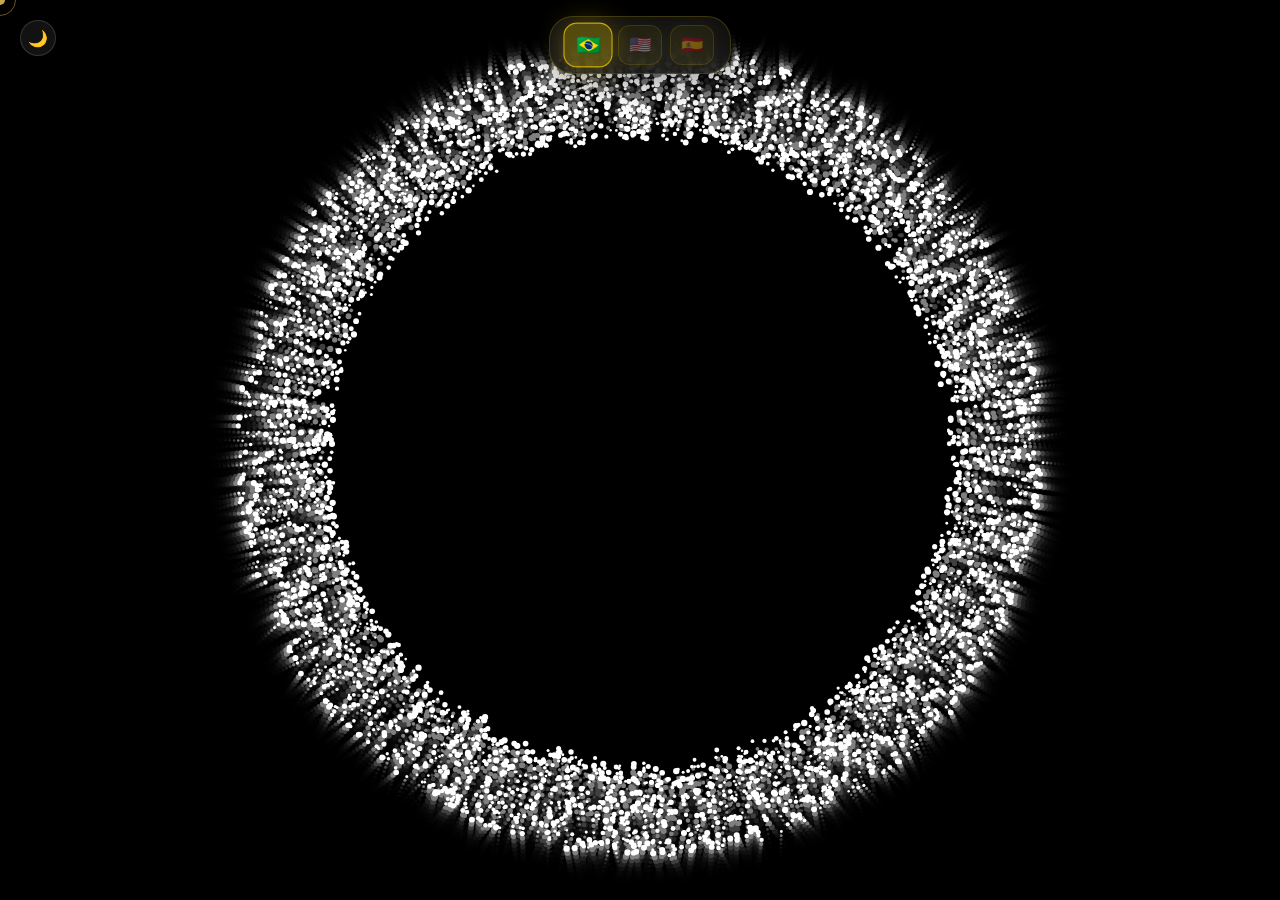
==== index.html @ dfdd61c4 "Corrige legibilidade do 'Bem-vindo' na entrada da home Ajusta a animação de partículas para que a pa" ====
<!DOCTYPE html>
<html lang="pt-BR" data-theme="dark" data-lang="pt">
<head>
<meta charset="UTF-8">
<meta name="viewport" content="width=device-width, initial-scale=1.0">
<title>Eric Renato — Data Analyst</title>
<link href="https://fonts.googleapis.com/css2?family=Bebas+Neue&family=DM+Serif+Display:ital@0;1&family=Syne:wght@300;400;600;700&display=swap" rel="stylesheet">
<script data-goatcounter="https://ericrenato.goatcounter.com/count"
        async src="//gc.zgo.at/count.js"></script>

<style>
/* ── RESET & VARIABLES ─────────────────────────────────────────────────── */
*, *::before, *::after { margin:0; padding:0; box-sizing:border-box; }

:root {
  --gold:    #C9A84C;
  --gold2:   #FFD700;
  --blue:    #4A90D9;
  --teal:    #1ABC9C;
  --dark:    #080808;
  --panel:   #111111;
  --panel2:  #181818;
  --border:  rgba(255,255,255,0.08);
  --text:    #E8E8E0;
  --text-dim:#888;
  --radius:  16px;
  --glass-bg: rgba(255,255,255,0.07);
  --glass-border: rgba(255,255,255,0.15);
  --transition: 0.6s cubic-bezier(0.34,1.56,0.64,1);
}

[data-theme="light"] {
  --dark:   #F0EDE6;
  --panel:  #FAF8F4;
  --panel2: #F0EDE6;
  --border: rgba(0,0,0,0.08);
  --text:   #1A1A1A;
  --text-dim:#666;
  --glass-bg: rgba(0,0,0,0.05);
  --glass-border: rgba(0,0,0,0.12);
}

html, body {
  width:100%; height:100%;
  overflow:hidden;
  background: var(--dark);
  color: var(--text);
  font-family: 'Syne', sans-serif;
  cursor: none;
}

/* ── CUSTOM CURSOR ──────────────────────────────────────────────────────── */
.cursor {
  position:fixed; width:10px; height:10px;
  background: var(--gold); border-radius:50%;
  pointer-events:none; z-index:9999;
  transform:translate(-50%,-50%);
  transition: width 0.2s, height 0.2s, background 0.2s;
  mix-blend-mode: difference;
}
.cursor-ring {
  position:fixed; width:32px; height:32px;
  border:1px solid var(--gold);
  border-radius:50%;
  pointer-events:none; z-index:9998;
  transform:translate(-50%,-50%);
  transition: all 0.15s ease;
  opacity:0.5;
}

/* ── SECTIONS (com scroll) ──────────────────────────────────────────────── */
.section {
  position:fixed; inset:0;
  display:flex; align-items:center; justify-content:center;
  opacity:0; pointer-events:none;
  transition: opacity 0.5s ease;
  overflow-y:auto;
  overflow-x:hidden;
}
.section.active { opacity:1; pointer-events:all; }

/* ── CANVAS (particles + tree) ──────────────────────────────────────────── */
#canvas-particles { position:fixed; inset:0; z-index:1; }
#canvas-particles::after {
  content:'';
  position:absolute;
  inset:0;
  pointer-events:none;
  background: radial-gradient(circle at center, rgba(0,0,0,0.14) 0%, rgba(0,0,0,0.42) 60%, rgba(0,0,0,0.0) 90%);
  z-index:2;
}
/* ── DOCK (médio ~60px) ────────────────────────────────────────────────── */
#dock {
  position:fixed; bottom:20px; left:50%;
  transform:translateX(-50%);
  z-index:200;
  display:flex; align-items:flex-end;
  gap:10px;
  padding:12px 19px 14px;
  background: rgba(20,20,20,0.85);
  backdrop-filter: blur(20px);
  -webkit-backdrop-filter: blur(20px);
  border:1.25px solid rgba(160,175,190,0.55);
  border-radius:29px;
  box-shadow: 0 0 0 1px rgba(100,130,155,0.2), 0 8px 40px rgba(0,0,0,0.65), inset 0 1px 0 rgba(255,255,255,0.2), inset 0 -1px 0 rgba(0,0,0,0.3);
  max-width: calc(100vw - 24px);
  overflow-x: auto;
  scrollbar-width: none;
  -ms-overflow-style: none;
}
#dock::-webkit-scrollbar { display:none; }

@media (max-width: 480px) {
  #dock { gap:7px; padding:10px 14px 12px; border-radius:24px; bottom:12px; }
  .dock-icon { width:53px; height:53px; font-size:24px; border-radius:12px; }
  .dock-separator { height:38px; margin:0 3px; }
  .dock-tooltip { display:block; }
  .dock-item:hover { transform: translateY(-10px) scale(1.15); }
  #gc-badge { display:none !important; }
}

.dock-item {
  display:flex; flex-direction:column; align-items:center;
  cursor:none; position:relative;
  transition: transform var(--transition);
}
.dock-item:hover { transform: translateY(-14px) scale(1.2); }
.dock-item.active-section > .dock-icon { box-shadow: 0 0 0 2px var(--gold); }

.dock-icon {
  width:65px; height:65px;
  border-radius:17px;
  display:flex; align-items:center; justify-content:center;
  font-size:29px;
  background: var(--glass-bg);
  border:1px solid var(--glass-border);
  transition: all 0.3s ease;
  user-select:none;
}
.dock-icon:hover { background: rgba(255,255,255,0.15); }

.dock-dot {
  width:5px; height:5px;
  border-radius:50%;
  background: var(--gold);
  margin-top:5px;
  opacity:0;
  transition:opacity 0.3s;
}
.dock-item.active-section .dock-dot { opacity:1; }

.dock-tooltip {
  position:absolute; bottom:calc(100% + 14px);
  left:50%; transform:translate(-50%, 4px);
  z-index:400;
  background: rgba(20,20,20,0.96);
  color:var(--text); font-size:12px;
  padding:8px 14px; border-radius:12px;
  white-space:nowrap; pointer-events:none;
  opacity:0; visibility:hidden;
  box-shadow:0 14px 30px rgba(0,0,0,0.35);
  transition: opacity 0.2s ease, transform 0.2s ease, visibility 0.2s ease;
  font-family:'Syne',sans-serif; letter-spacing:0.5px;
  border:1px solid rgba(255,255,255,0.12);
}
.dock-item:hover .dock-tooltip {
  opacity:1;
  visibility:visible;
  transform:translate(-50%, 0);
}
.dock-tooltip::after {
  content:'';
  position:absolute;
  left:50%; bottom:-6px;
  transform:translateX(-50%);
  border-width:6px 6px 0 6px;
  border-style:solid;
  border-color: rgba(20,20,20,0.96) transparent transparent transparent;
}

.dock-separator {
  width:1px; height:48px;
  background: var(--border);
  margin:0 6px; align-self:center;
}

/* ── THEME SWITCHER ─────────────────────────────────────────────────────── */
#theme-btn {
  position:fixed; top:20px; left:20px; z-index:300;
  width:36px; height:36px; border-radius:50%;
  background:var(--glass-bg); border:1px solid var(--glass-border);
  cursor:none; display:flex; align-items:center; justify-content:center;
  font-size:16px; transition:all 0.3s;
}
#theme-btn:hover { background:rgba(255,255,255,0.15); transform:scale(1.1); }

#lang-switcher {
  position:fixed; top:16px; left:50%; transform:translateX(-50%);
  z-index:300; display:flex; gap:8px; align-items:center;
  background:rgba(20,20,20,0.85);
  backdrop-filter:blur(18px);
  -webkit-backdrop-filter:blur(18px);
  padding:8px 16px; border-radius:24px;
  border:1px solid rgba(255,215,0,0.18);
  box-shadow: 0 12px 30px rgba(0,0,0,0.35);
}
.lang-btn {
  background:rgba(255,215,0,0.16);
  color:#ffd700;
  border:1px solid rgba(255,215,0,0.35);
  cursor:none;
  padding:8px 10px; border-radius:12px;
  opacity:0.8; transition:opacity 0.2s, transform 0.2s, background 0.2s, border-color 0.2s, box-shadow 0.2s;
  font-size:18px;
  box-shadow: 0 0 18px rgba(255,215,0,0.12);
}
.lang-btn:hover, .lang-btn.active {
  opacity:1;
  transform:scale(1.12);
  background:rgba(255,215,0,0.28);
  border-color:rgba(255,215,0,0.7);
  box-shadow: 0 0 24px rgba(255,215,0,0.28);
}

/* ── SECTION: HOME ──────────────────────────────────────────────────────── */
#sec-home { z-index:5; }
#sec-home .home-content {
  position:relative; z-index:10;
  text-align:center; pointer-events:none;
}

/* ── GLASS SVG FILTER ───────────────────────────────────────────────────── */
.glass-filter { display:none; }

/* ── SCROLLBAR ──────────────────────────────────────────────────────────– */
::-webkit-scrollbar { width:4px; }
::-webkit-scrollbar-track { background:transparent; }
::-webkit-scrollbar-thumb { background:var(--border); border-radius:2px; }

/* ── HOME RETURN GIF ────────────────────────────────────────────────────── */
#home-gif-wrap {
  position: fixed;
  inset: 0;
  display: flex;
  align-items: center;
  justify-content: center;
  z-index: 200;
  pointer-events: none;
  opacity: 0;
  transition: opacity 0.5s ease;
}
#home-gif-wrap.visible {
  opacity: 1;
  pointer-events: auto;
}
#home-gif-wrap img {
  max-width: 70vw;
  max-height: 65vh;
  border-radius: 16px;
  box-shadow: 0 8px 40px rgba(0,0,0,0.7);
}
</style>
</head>
<body>

<!-- SVG Filter for glass effect -->
<svg class="glass-filter">
  <filter id="glass-distortion" x="0%" y="0%" width="100%" height="100%" filterUnits="objectBoundingBox">
    <feTurbulence type="fractalNoise" baseFrequency="0.001 0.005" numOctaves="1" seed="17" result="turbulence"/>
    <feDisplacementMap in="SourceGraphic" in2="turbulence" scale="80" xChannelSelector="R" yChannelSelector="G"/>
  </filter>
</svg>

<!-- Custom cursor -->
<div class="cursor" id="cursor"></div>
<div class="cursor-ring" id="cursor-ring"></div>

<!-- Theme button -->
<button id="theme-btn" onclick="toggleTheme()" title="Toggle theme">🌙</button>

<!-- Language switcher — top center with real flag images -->
<div id="lang-switcher">
  <button id="lang-pt" class="lang-btn active" onclick="setLang('pt', this)" title="Português" type="button">🇧🇷</button>
  <button id="lang-en" class="lang-btn" onclick="setLang('en', this)" title="English" type="button">🇺🇸</button>
  <button id="lang-es" class="lang-btn" onclick="setLang('es', this)" title="Español" type="button">🇪🇸</button>
</div>
<!-- Particle canvas -->
<canvas id="canvas-particles"></canvas>

<!-- Waves background (simplex noise + mouse reactive) -->
<div id="waves-bg" style="position:fixed;inset:0;z-index:2;opacity:0;transition:opacity 1.2s ease;pointer-events:none;">
  <svg id="waves-svg" xmlns="http://www.w3.org/2000/svg" style="width:100%;height:100%;display:block;"></svg>
  <div id="waves-dot" style="position:absolute;top:0;left:0;width:6px;height:6px;background:rgba(255,255,255,0.6);border-radius:50%;transform:translate3d(calc(var(--wx,50%) - 50%),calc(var(--wy,50%) - 50%),0);will-change:transform;pointer-events:none;"></div>
</div>

<!-- ── HOME ──────────────────────────────────────────────────────────────── -->
<section id="sec-home" class="section active">
  <div class="home-content"></div>
</section>
<!-- ── DOCK ────────────────────────────────────────────────────────────── -->
<nav id="dock">
  <div class="dock-item active-section" id="dock-home">
    <div class="dock-icon" style="overflow:hidden;padding:0;"><img src="Home.png" alt="" style="width:100%;height:100%;object-fit:cover;border-radius:14px;"></div>
    <div class="dock-tooltip" data-pt="Início" data-en="Home" data-es="Inicio">Início</div>
    <div class="dock-dot"></div>
  </div>
  <a class="dock-item" href="projetos.html" id="dock-projetos">
    <div class="dock-icon"><svg viewBox="0 0 24 24" fill="currentColor" width="34" height="34"><path d="M12 0C5.374 0 0 5.373 0 12c0 5.302 3.438 9.8 8.207 11.387.599.111.793-.261.793-.577v-2.234c-3.338.726-4.033-1.416-4.033-1.416-.546-1.387-1.333-1.756-1.333-1.756-1.089-.745.083-.729.083-.729 1.205.084 1.839 1.237 1.839 1.237 1.07 1.834 2.807 1.304 3.492.997.107-.775.418-1.305.762-1.604-2.665-.305-5.467-1.334-5.467-5.931 0-1.311.469-2.381 1.236-3.221-.124-.303-.535-1.524.117-3.176 0 0 1.008-.322 3.301 1.23.957-.266 1.983-.399 3.003-.404 1.02.005 2.047.138 3.006.404 2.291-1.552 3.297-1.23 3.297-1.23.653 1.653.242 2.874.118 3.176.77.84 1.235 1.911 1.235 3.221 0 4.609-2.807 5.624-5.479 5.921.43.372.823 1.102.823 2.222v3.293c0 .319.192.694.801.576C20.566 21.797 24 17.3 24 12c0-6.627-5.373-12-12-12z"/></svg></div>
    <div class="dock-tooltip" data-pt="Projetos" data-en="Projects" data-es="Proyectos">Projetos</div>
    <div class="dock-dot"></div>
  </a>
  <a class="dock-item" href="curriculo.html" id="dock-curriculo">
    <div class="dock-icon"><svg viewBox="0 0 24 24" fill="currentColor" width="34" height="34"><path d="M20.447 20.452h-3.554v-5.569c0-1.328-.027-3.037-1.852-3.037-1.853 0-2.136 1.445-2.136 2.939v5.667H9.351V9h3.414v1.561h.046c.477-.9 1.637-1.85 3.37-1.85 3.601 0 4.267 2.37 4.267 5.455v6.286zM5.337 7.433c-1.144 0-2.063-.926-2.063-2.065 0-1.138.92-2.063 2.063-2.063 1.14 0 2.064.925 2.064 2.063 0 1.139-.925 2.065-2.064 2.065zm1.782 13.019H3.555V9h3.564v11.452zM22.225 0H1.771C.792 0 0 .774 0 1.729v20.542C0 23.227.792 24 1.771 24h20.451C23.2 24 24 23.227 24 22.271V1.729C24 .774 23.2 0 22.222 0h.003z"/></svg></div>
    <div class="dock-tooltip" data-pt="Currículo" data-en="Resume" data-es="Currículum">Currículo</div>
    <div class="dock-dot"></div>
  </a>
  <a class="dock-item" href="quem-sou.html" id="dock-sobre">
    <div class="dock-icon" style="overflow:hidden;padding:0;"><img src="IMG_7217.jpeg" alt="" style="width:100%;height:100%;object-fit:cover;object-position:top;border-radius:14px;"></div>
    <div class="dock-tooltip" data-pt="Quem eu sou" data-en="About me" data-es="Quién soy">Quem eu sou</div>
    <div class="dock-dot"></div>
  </a>
  <a class="dock-item" href="livros.html" id="dock-livros">
    <div class="dock-icon" style="overflow:hidden;padding:0;"><img src="Midia.png" alt="" style="width:100%;height:100%;object-fit:cover;border-radius:14px;"></div>
    <div class="dock-tooltip" data-pt="Mídia" data-en="Media" data-es="Medios">Mídia</div>
    <div class="dock-dot"></div>
  </a>
</nav>

<script>
// ── CURSOR ───────────────────────────────────────────────────────────────
const cursor = document.getElementById('cursor')
const ring   = document.getElementById('cursor-ring')
document.addEventListener('mousemove', e => {
  cursor.style.left = e.clientX + 'px'
  cursor.style.top  = e.clientY + 'px'
  setTimeout(() => {
    ring.style.left = e.clientX + 'px'
    ring.style.top  = e.clientY + 'px'
  }, 80)
})

// ── THEME ────────────────────────────────────────────────────────────────
let isDark = true
function toggleTheme() {
  isDark = !isDark
  document.documentElement.setAttribute('data-theme', isDark ? 'dark' : 'light')
  document.getElementById('theme-btn').textContent = isDark ? '🌙' : '☀️'
}

// ── LANGUAGE ─────────────────────────────────────────────────────────────
let currentLang = 'pt'
function setLang(lang, btn) {
  currentLang = lang
  document.documentElement.setAttribute('data-lang', lang)
  document.querySelectorAll('.lang-btn').forEach(b => b.classList.remove('active'))
  if (btn instanceof HTMLElement) btn.classList.add('active')
  document.querySelectorAll('[data-' + lang + ']').forEach(el => {
    el.textContent = el.getAttribute('data-' + lang)
  })
}

// ── HOME GIF ──────────────────────────────────────────────────────────────
let current = 'home'
let gifTimer = null

function showHomeGif() {
  const wrap = document.getElementById('home-gif-wrap')
  const img  = wrap.querySelector('img')
  img.src = 'home-return.gif?' + Date.now()  // força recarregar o GIF do início
  wrap.classList.add('visible')
  clearTimeout(gifTimer)
  gifTimer = setTimeout(hideHomeGif, 4000)
}

function hideHomeGif() {
  document.getElementById('home-gif-wrap').classList.remove('visible')
  clearTimeout(gifTimer)
}

// ── PARTICLE TEXT ────────────────────────────────────────────────────────
const pCanvas = document.getElementById('canvas-particles')
const pCtx    = pCanvas.getContext('2d')
const WORDS   = {
  pt: ['Bem-vindo', 'Eu sou Eric', 'Data Analyst', 'USP / ESALQ', 'SQL & Dados'],
  en: ['Welcome',   "I'm Eric",    'Data Analyst', 'USP / ESALQ', 'SQL & Data'],
  es: ['Bienvenido','Soy Eric',    'Data Analyst', 'USP / ESALQ', 'SQL & Datos']
}
const PALETTES = [
  {r:255,g:255,b:255},{r:220,g:220,b:220},
  {r:200,g:200,b:200},{r:240,g:240,b:240},{r:255,g:255,b:255}
]

let pW, pH, particles=[], wIdx=0, pFrame=0, pRunning=false

class P {
  constructor(){
    const a=Math.random()*Math.PI*2
    const r=(pW+pH)*0.22
    this.x=pW/2+Math.cos(a)*r; this.y=pH/2+Math.sin(a)*r
    this.vx=0; this.vy=0
    this.tx=0; this.ty=0
    this.spd=Math.random()*5+4
    this.frc=this.spd*0.06
    this.sz=Math.random()*2+1.2
    this.sr={r:0,g:0,b:0}; this.tr={r:0,g:0,b:0}
    this.cw=0; this.br=Math.random()*0.04+0.05
    this.killed=false
  }
  cur(){
    const w=this.cw
    return{
      r:Math.round(this.sr.r+(this.tr.r-this.sr.r)*w),
      g:Math.round(this.sr.g+(this.tr.g-this.sr.g)*w),
      b:Math.round(this.sr.b+(this.tr.b-this.sr.b)*w)
    }
  }
  setTarget(x,y,col){
    this.tx=x; this.ty=y
    this.sr=this.cur(); this.tr=col
    this.cw=0; this.killed=false
  }
  kill(){
    const a=Math.random()*Math.PI*2, r=(pW+pH)*0.6
    this.tx=pW/2+Math.cos(a)*r; this.ty=pH/2+Math.sin(a)*r
    this.sr=this.cur(); this.tr={r:0,g:0,b:0}; this.cw=0; this.killed=true
  }
  update(){
    const dx=this.tx-this.x, dy=this.ty-this.y
    const d=Math.sqrt(dx*dx+dy*dy)||1
    const pr=d<80?d/80:1
    const dvx=(dx/d)*this.spd*pr, dvy=(dy/d)*this.spd*pr
    const sx=dvx-this.vx, sy=dvy-this.vy
    const sm=Math.sqrt(sx*sx+sy*sy)||1
    this.vx+=(sx/sm)*this.frc; this.vy+=(sy/sm)*this.frc
    this.x+=this.vx; this.y+=this.vy
    if(this.cw<1)this.cw=Math.min(this.cw+this.br,1)
  }
  draw(){
    const c=this.cur()
    pCtx.fillStyle=`rgb(${c.r},${c.g},${c.b})`
    pCtx.beginPath(); pCtx.arc(this.x,this.y,this.sz,0,Math.PI*2); pCtx.fill()
  }
  oob(){return this.x<-50||this.x>pW+50||this.y<-50||this.y>pH+50}
}

function pResize(){
  pW=pCanvas.width=window.innerWidth
  pH=pCanvas.height=window.innerHeight
  showWord()
}

function getPixels(word){
  const off=document.createElement('canvas')
  off.width=pW; off.height=pH
  const oc=off.getContext('2d')
  const fs=Math.min(pW/6,110)
  oc.font=`bold ${fs}px 'Bebas Neue',Impact,sans-serif`
  oc.textAlign='center'; oc.textBaseline='middle'
  oc.fillStyle='#fff'
  oc.fillText(word,pW/2,pH/2)
  return oc.getImageData(0,0,pW,pH)
}


function showWord(){
  const words=WORDS[currentLang]||WORDS.pt
  const word=words[wIdx%words.length]
  const id=getPixels(word), px=id.data
  const col=PALETTES[wIdx%PALETTES.length]
  const coords=[]
  for(let i=0;i<px.length;i+=5*4){if(px[i+3]>0)coords.push({x:(i/4)%pW,y:Math.floor(i/4/pW)})}
  for(let i=coords.length-1;i>0;i--){const j=Math.floor(Math.random()*(i+1));[coords[i],coords[j]]=[coords[j],coords[i]]}
  let pi=0
  for(const{x,y}of coords){
    if(pi<particles.length){particles[pi].setTarget(x,y,col)}
    else{const p=new P();p.setTarget(x,y,col);particles.push(p)}
    pi++
  }
  for(let i=pi;i<particles.length;i++)particles[i].kill()
}

function pAnimate(){
  if(current!=='home'){pFrame++;requestAnimationFrame(pAnimate);return}
  pCtx.fillStyle='rgba(0,0,0,0.5)'; pCtx.fillRect(0,0,pW,pH)
  for(let i=particles.length-1;i>=0;i--){
    const p=particles[i]; p.update(); p.draw()
    if(p.killed&&p.oob())particles.splice(i,1)
  }
  pFrame++
  if(pFrame===360 && !networkShown){
    networkShown = true
    setTimeout(()=>{
      particles.forEach(p=>p.kill())
      setTimeout(()=>{
        pCanvas.style.transition='opacity 0.8s'
        pCanvas.style.opacity='0'
        showNetworkBg()
        document.getElementById('dock').style.opacity='1'
        document.getElementById('dock').style.transform='translateX(-50%) translateY(0)'
      }, 800)
    }, 400)
  }
  if(pFrame>360 && networkShown){requestAnimationFrame(pAnimate);return}
  if(pFrame%360===0 && !networkShown){wIdx=(wIdx+1)%5;showWord()}
  requestAnimationFrame(pAnimate)
}

// ── WAVE BACKGROUND (simplex noise) ──────────────────────────────────────
(function(){
  function buildPermutationTable(r){const t=new Uint8Array(256);for(let i=0;i<256;i++)t[i]=i;for(let i=255;i>0;i--){const j=r()*( i+1)|0;[t[i],t[j]]=[t[j],t[i]]}return t}
  const F2=.5*(Math.sqrt(3)-1),G2=(3-Math.sqrt(3))/6
  const grad3=[[1,1,0],[-1,1,0],[1,-1,0],[-1,-1,0],[1,0,1],[-1,0,1],[1,0,-1],[-1,0,-1],[0,1,1],[0,-1,1],[0,1,-1],[0,-1,-1]]
  window._simplexNoise2D=function(){
    const p=buildPermutationTable(Math.random)
    const perm=new Uint8Array(512),permMod12=new Uint8Array(512)
    for(let i=0;i<512;i++){perm[i]=p[i&255];permMod12[i]=perm[i]%12}
    return function(x,y){
      let n0,n1,n2
      const s=(x+y)*F2,i=Math.floor(x+s),j=Math.floor(y+s),t=(i+j)*G2
      const X0=i-t,Y0=j-t,x0=x-X0,y0=y-Y0
      const i1=x0>y0?1:0,j1=x0>y0?0:1
      const x1=x0-i1+G2,y1=y0-j1+G2,x2=x0-1+2*G2,y2=y0-1+2*G2
      const ii=i&255,jj=j&255
      const gi0=permMod12[ii+perm[jj]],gi1=permMod12[ii+i1+perm[jj+j1]],gi2=permMod12[ii+1+perm[jj+1]]
      let t0=.5-x0*x0-y0*y0;if(t0<0)n0=0;else{t0*=t0;n0=t0*t0*(grad3[gi0][0]*x0+grad3[gi0][1]*y0)}
      let t1=.5-x1*x1-y1*y1;if(t1<0)n1=0;else{t1*=t1;n1=t1*t1*(grad3[gi1][0]*x1+grad3[gi1][1]*y1)}
      let t2=.5-x2*x2-y2*y2;if(t2<0)n2=0;else{t2*=t2;n2=t2*t2*(grad3[gi2][0]*x2+grad3[gi2][1]*y2)}
      return 70*(n0+n1+n2)
    }
  }
})()

const wavesBg  = document.getElementById('waves-bg')
const wavesSvg = document.getElementById('waves-svg')
const wavesDot = document.getElementById('waves-dot')
let wavesRunning=false, wavesRaf, wavesLines=[], wavesPaths=[]
let wW=0, wH=0
const wMouse={x:-10,y:0,lx:0,ly:0,sx:0,sy:0,v:0,vs:0,a:0,set:false}
const noise2D = window._simplexNoise2D()

function initWaves(){
  wW=window.innerWidth; wH=window.innerHeight
  wavesSvg.setAttribute('viewBox',`0 0 ${wW} ${wH}`)
  wavesSvg.style.width=wW+'px'; wavesSvg.style.height=wH+'px'
  wavesPaths.forEach(p=>p.remove()); wavesPaths=[]; wavesLines=[]
  const xGap=10, yGap=10
  const cols=Math.ceil((wW+200)/xGap), rows=Math.ceil((wH+30)/yGap)
  const xs=(wW-xGap*cols)/2, ys=(wH-yGap*rows)/2
  for(let i=0;i<cols;i++){
    const pts=[]
    for(let j=0;j<rows;j++)
      pts.push({x:xs+xGap*i,y:ys+yGap*j,wx:0,wy:0,cx:0,cy:0,cvx:0,cvy:0})
    const path=document.createElementNS('http://www.w3.org/2000/svg','path')
    path.setAttribute('fill','none')
    path.setAttribute('stroke','rgba(255,255,255,0.15)')
    path.setAttribute('stroke-width','0.8')
    wavesSvg.appendChild(path); wavesPaths.push(path); wavesLines.push(pts)
  }
}

function moveWavePoints(t){
  wavesLines.forEach(pts=>pts.forEach(p=>{
    const mv=noise2D((p.x+t*0.008)*0.003,(p.y+t*0.003)*0.002)*8
    p.wx=Math.cos(mv)*12; p.wy=Math.sin(mv)*6
    const dx=p.x-wMouse.sx,dy=p.y-wMouse.sy,d=Math.hypot(dx,dy)
    const l=Math.max(175,wMouse.vs)
    if(d<l){const s=1-d/l,f=Math.cos(d*0.001)*s;p.cvx+=Math.cos(wMouse.a)*f*l*wMouse.vs*0.00035;p.cvy+=Math.sin(wMouse.a)*f*l*wMouse.vs*0.00035}
    p.cvx+=(0-p.cx)*0.01;p.cvy+=(0-p.cy)*0.01;p.cvx*=0.95;p.cvy*=0.95
    p.cx+=p.cvx;p.cy+=p.cvy
    p.cx=Math.min(50,Math.max(-50,p.cx));p.cy=Math.min(50,Math.max(-50,p.cy))
  }))
}

function drawWaveLines(){
  wavesLines.forEach((pts,li)=>{
    if(pts.length<2||!wavesPaths[li])return
    const f=pts[0];let d=`M ${f.x+f.wx} ${f.y+f.wy}`
    for(let i=1;i<pts.length;i++){const p=pts[i];d+=`L ${p.x+p.wx+p.cx} ${p.y+p.wy+p.cy}`}
    wavesPaths[li].setAttribute('d',d)
  })
}

function wavesTick(t){
  if(!wavesRunning)return
  wMouse.sx+=(wMouse.x-wMouse.sx)*0.1;wMouse.sy+=(wMouse.y-wMouse.sy)*0.1
  const dx=wMouse.x-wMouse.lx,dy=wMouse.y-wMouse.ly
  wMouse.v=Math.hypot(dx,dy);wMouse.vs+=(wMouse.v-wMouse.vs)*0.1;wMouse.vs=Math.min(100,wMouse.vs)
  wMouse.lx=wMouse.x;wMouse.ly=wMouse.y;wMouse.a=Math.atan2(dy,dx)
  wavesBg.style.setProperty('--wx',wMouse.sx+'px');wavesBg.style.setProperty('--wy',wMouse.sy+'px')
  moveWavePoints(t);drawWaveLines()
  wavesRaf=requestAnimationFrame(wavesTick)
}

function showNetworkBg(){
  wavesRunning=true
  wavesBg.style.opacity='1'
  wavesBg.style.pointerEvents='none'
  wavesRaf=requestAnimationFrame(wavesTick)
}

function hideNetworkBg(){
  wavesRunning=false
  wavesBg.style.opacity='0'
}

document.addEventListener('mousemove',e=>{
  wMouse.x=e.clientX;wMouse.y=e.clientY
  if(!wMouse.set){wMouse.sx=e.clientX;wMouse.sy=e.clientY;wMouse.lx=e.clientX;wMouse.ly=e.clientY;wMouse.set=true}
})
document.addEventListener('touchmove',e=>{
  wMouse.x=e.touches[0].clientX;wMouse.y=e.touches[0].clientY
  if(!wMouse.set){wMouse.sx=wMouse.x;wMouse.sy=wMouse.y;wMouse.lx=wMouse.x;wMouse.ly=wMouse.y;wMouse.set=true}
},{passive:true})
window.addEventListener('resize',initWaves)
initWaves()

// ── INIT ──────────────────────────────────────────────────────────────────
let networkShown = false

setTimeout(()=>{ document.getElementById('lang-pt').style.opacity='1'; document.getElementById('lang-en').style.opacity='0.4'; document.getElementById('lang-es').style.opacity='0.4'; },100)

const dock = document.getElementById('dock')

if (sessionStorage.getItem('voltouHome')) {
  // Voltou de outra página — pula partículas, mostra tudo imediatamente
  document.getElementById('canvas-particles').style.display = 'none'
  networkShown = true
  showNetworkBg()
  dock.style.opacity = '1'
  dock.style.transform = 'translateX(-50%) translateY(0)'
  setTimeout(showHomeGif, 500)
} else {
  // Primeira visita — animação normal de partículas
  dock.style.opacity = '0'
  dock.style.transform = 'translateX(-50%) translateY(20px)'
  dock.style.transition = 'opacity 0.8s ease, transform 0.8s ease'
  window.addEventListener('resize', () => { pResize() })
  // Só desenha as partículas depois que a fonte Bebas Neue carregar,
  // garantindo que o texto seja carimbado na fonte certa (e legível).
  const startParticles = () => {
    if (pRunning) return
    pRunning = true
    pResize()
    pAnimate()
  }
  if (document.fonts && document.fonts.load) {
    document.fonts.load("bold 110px 'Bebas Neue'").then(startParticles, startParticles)
    setTimeout(startParticles, 1500)   // fallback se a fonte demorar
  } else {
    startParticles()
  }
}
</script>

<!-- Home return GIF -->
<div id="home-gif-wrap" onclick="hideHomeGif()">
  <img src="home-return.gif" alt="">
</div>

<!-- GoatCounter visitor badge -->
<div id="gc-badge" style="
  position:fixed; bottom:20px; right:16px; z-index:500;
  display:flex; align-items:center; gap:8px;
  background:rgba(20,20,20,0.85); backdrop-filter:blur(12px);
  border:1px solid rgba(255,255,255,0.12); border-radius:20px;
  padding:6px 14px 6px 10px;
  font-family:'Syne',sans-serif; font-size:12px; color:#E8E8E0;
  box-shadow:0 4px 20px rgba(0,0,0,0.4);
  opacity:0; transition:opacity 0.6s;
">
  <span style="font-size:15px;">👁</span>
  <span id="gc-count" style="letter-spacing:1px;">—</span>
</div>
<script>
fetch('https://ericrenato.goatcounter.com/counter/TOTAL.json')
  .then(r => r.json())
  .then(d => {
    document.getElementById('gc-count').textContent = d.count
    document.getElementById('gc-badge').style.opacity = '1'
  })
  .catch(() => {
    document.getElementById('gc-badge').style.display = 'none'
  })
</script>
</body>
</html>
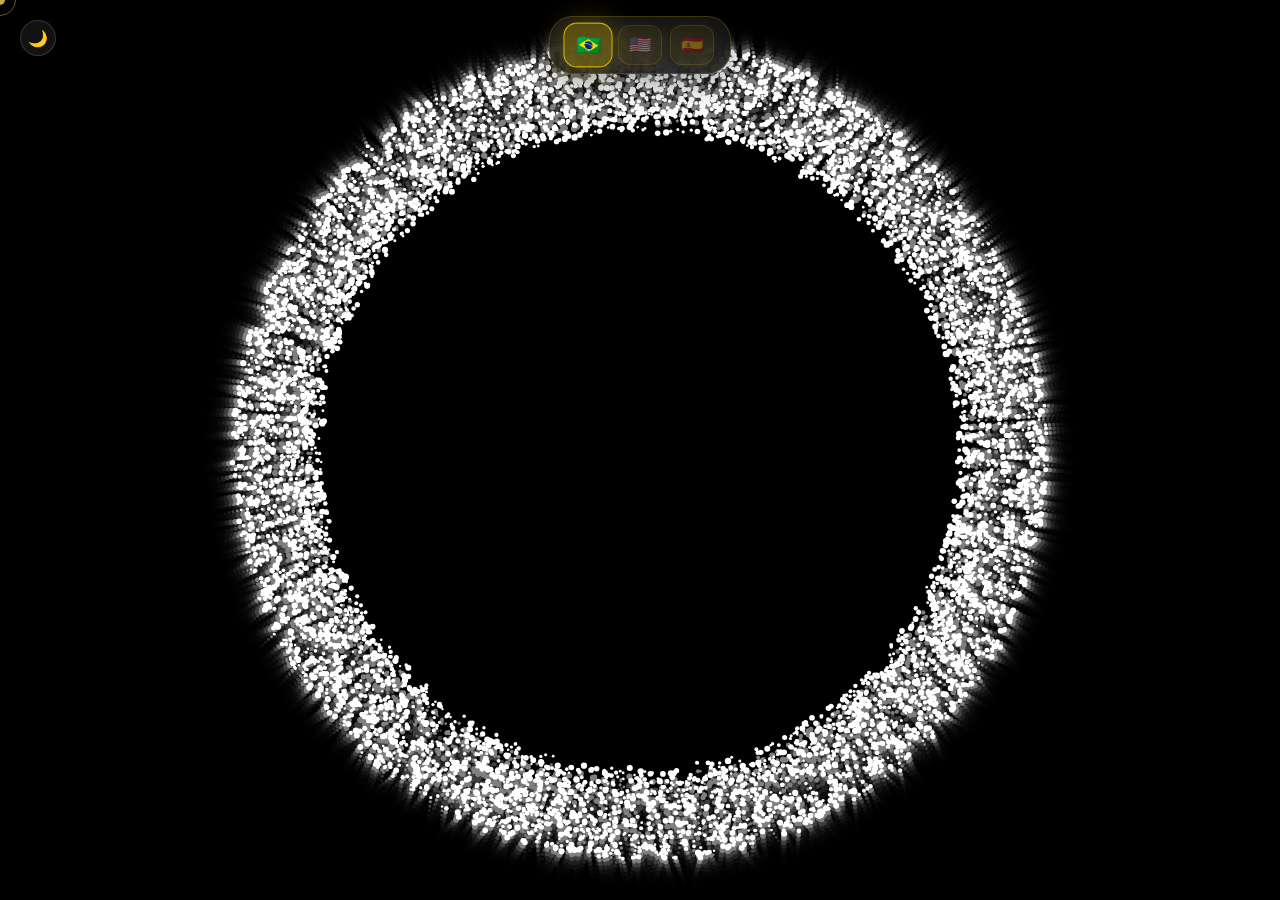
==== commit 63fccd8a: "Afina partículas: DPR para telas de alta res, densidade +67%, duração reduzida - Canvas renderiza em" ====
--- a/index.html
+++ b/index.html
@@ -444,8 +444,14 @@
 }
 
 function pResize(){
-  pW=pCanvas.width=window.innerWidth
-  pH=pCanvas.height=window.innerHeight
+  const dpr = window.devicePixelRatio || 1
+  pW = window.innerWidth
+  pH = window.innerHeight
+  pCanvas.width  = pW * dpr
+  pCanvas.height = pH * dpr
+  pCanvas.style.width  = pW + 'px'
+  pCanvas.style.height = pH + 'px'
+  pCtx.scale(dpr, dpr)
   showWord()
 }
 
@@ -468,7 +474,7 @@
   const id=getPixels(word), px=id.data
   const col=PALETTES[wIdx%PALETTES.length]
   const coords=[]
-  for(let i=0;i<px.length;i+=5*4){if(px[i+3]>0)coords.push({x:(i/4)%pW,y:Math.floor(i/4/pW)})}
+  for(let i=0;i<px.length;i+=3*4){if(px[i+3]>0)coords.push({x:(i/4)%pW,y:Math.floor(i/4/pW)})}
   for(let i=coords.length-1;i>0;i--){const j=Math.floor(Math.random()*(i+1));[coords[i],coords[j]]=[coords[j],coords[i]]}
   let pi=0
   for(const{x,y}of coords){
@@ -487,7 +493,7 @@
     if(p.killed&&p.oob())particles.splice(i,1)
   }
   pFrame++
-  if(pFrame===360 && !networkShown){
+  if(pFrame===240 && !networkShown){
     networkShown = true
     setTimeout(()=>{
       particles.forEach(p=>p.kill())
@@ -500,8 +506,8 @@
       }, 800)
     }, 400)
   }
-  if(pFrame>360 && networkShown){requestAnimationFrame(pAnimate);return}
-  if(pFrame%360===0 && !networkShown){wIdx=(wIdx+1)%5;showWord()}
+  if(pFrame>240 && networkShown){requestAnimationFrame(pAnimate);return}
+  if(pFrame%240===0 && !networkShown){wIdx=(wIdx+1)%5;showWord()}
   requestAnimationFrame(pAnimate)
 }
 
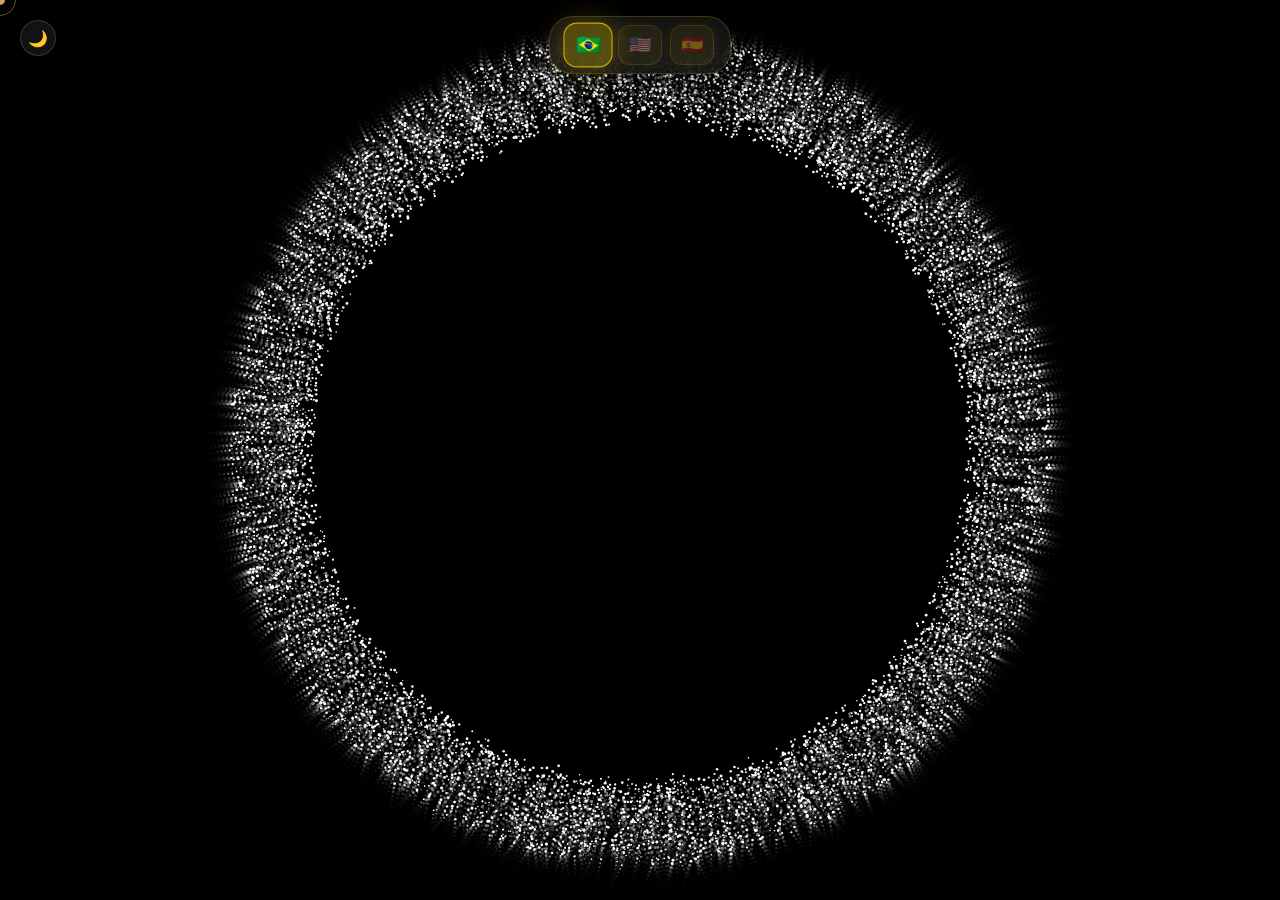
==== commit 177d2c89: "Partículas menores (sz 0.7-1.5px) para texto mais nítido, duração -1s (180 frames) https://claude.ai" ====
--- a/index.html
+++ b/index.html
@@ -401,7 +401,7 @@
     this.tx=0; this.ty=0
     this.spd=Math.random()*5+4
     this.frc=this.spd*0.06
-    this.sz=Math.random()*2+1.2
+    this.sz=Math.random()*0.8+0.7
     this.sr={r:0,g:0,b:0}; this.tr={r:0,g:0,b:0}
     this.cw=0; this.br=Math.random()*0.04+0.05
     this.killed=false
@@ -493,7 +493,7 @@
     if(p.killed&&p.oob())particles.splice(i,1)
   }
   pFrame++
-  if(pFrame===240 && !networkShown){
+  if(pFrame===180 && !networkShown){
     networkShown = true
     setTimeout(()=>{
       particles.forEach(p=>p.kill())
@@ -506,8 +506,8 @@
       }, 800)
     }, 400)
   }
-  if(pFrame>240 && networkShown){requestAnimationFrame(pAnimate);return}
-  if(pFrame%240===0 && !networkShown){wIdx=(wIdx+1)%5;showWord()}
+  if(pFrame>180 && networkShown){requestAnimationFrame(pAnimate);return}
+  if(pFrame%180===0 && !networkShown){wIdx=(wIdx+1)%5;showWord()}
   requestAnimationFrame(pAnimate)
 }
 
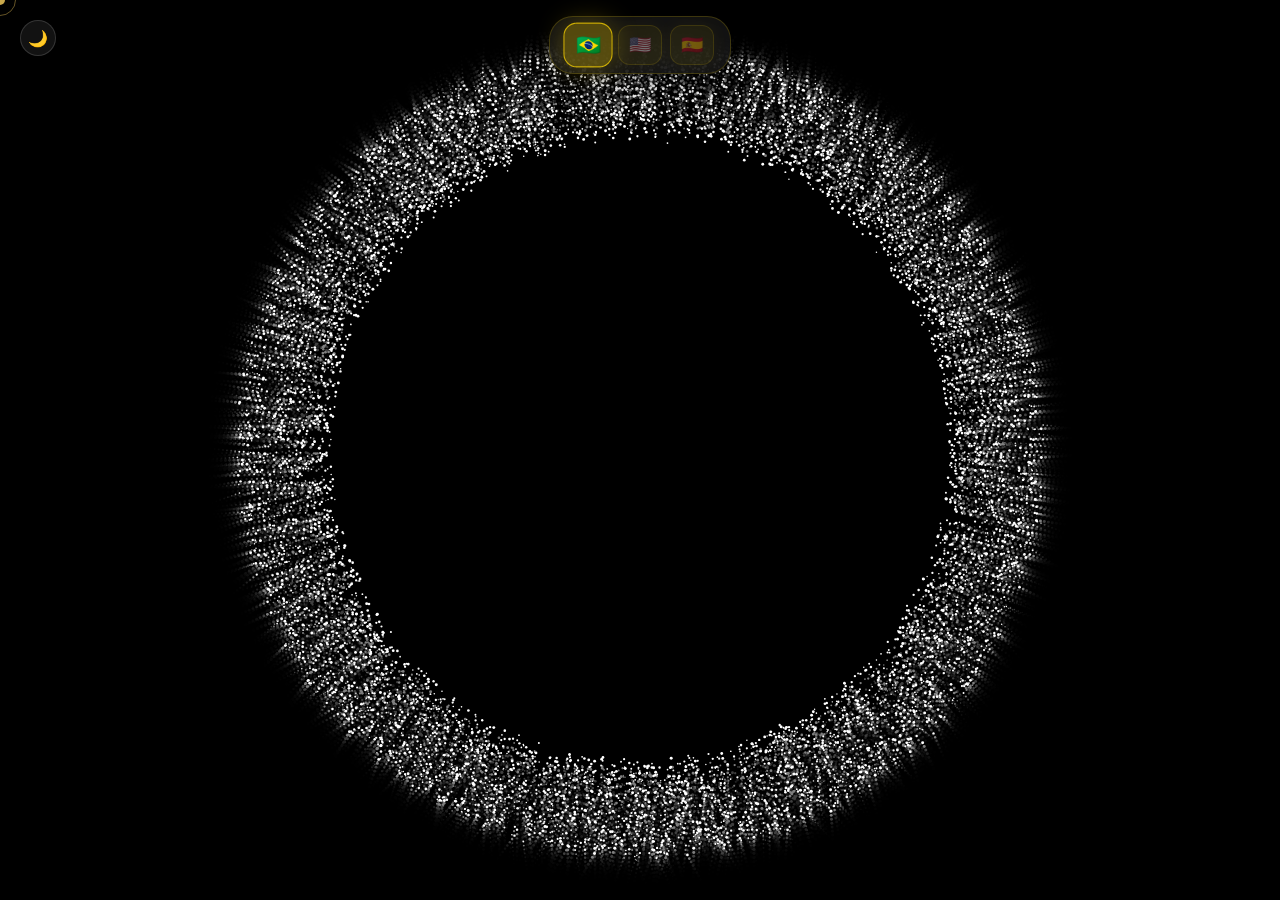
==== commit 96541caf: "Fix language switching in animated home intro" ====
--- a/index.html
+++ b/index.html
@@ -352,11 +352,13 @@
 function setLang(lang, btn) {
   currentLang = lang
   document.documentElement.setAttribute('data-lang', lang)
+  document.documentElement.setAttribute('lang', lang === 'pt' ? 'pt-BR' : lang)
   document.querySelectorAll('.lang-btn').forEach(b => b.classList.remove('active'))
   if (btn instanceof HTMLElement) btn.classList.add('active')
   document.querySelectorAll('[data-' + lang + ']').forEach(el => {
     el.textContent = el.getAttribute('data-' + lang)
   })
+  if (pRunning && current === 'home') showWord()
 }
 
 // ── HOME GIF ──────────────────────────────────────────────────────────────
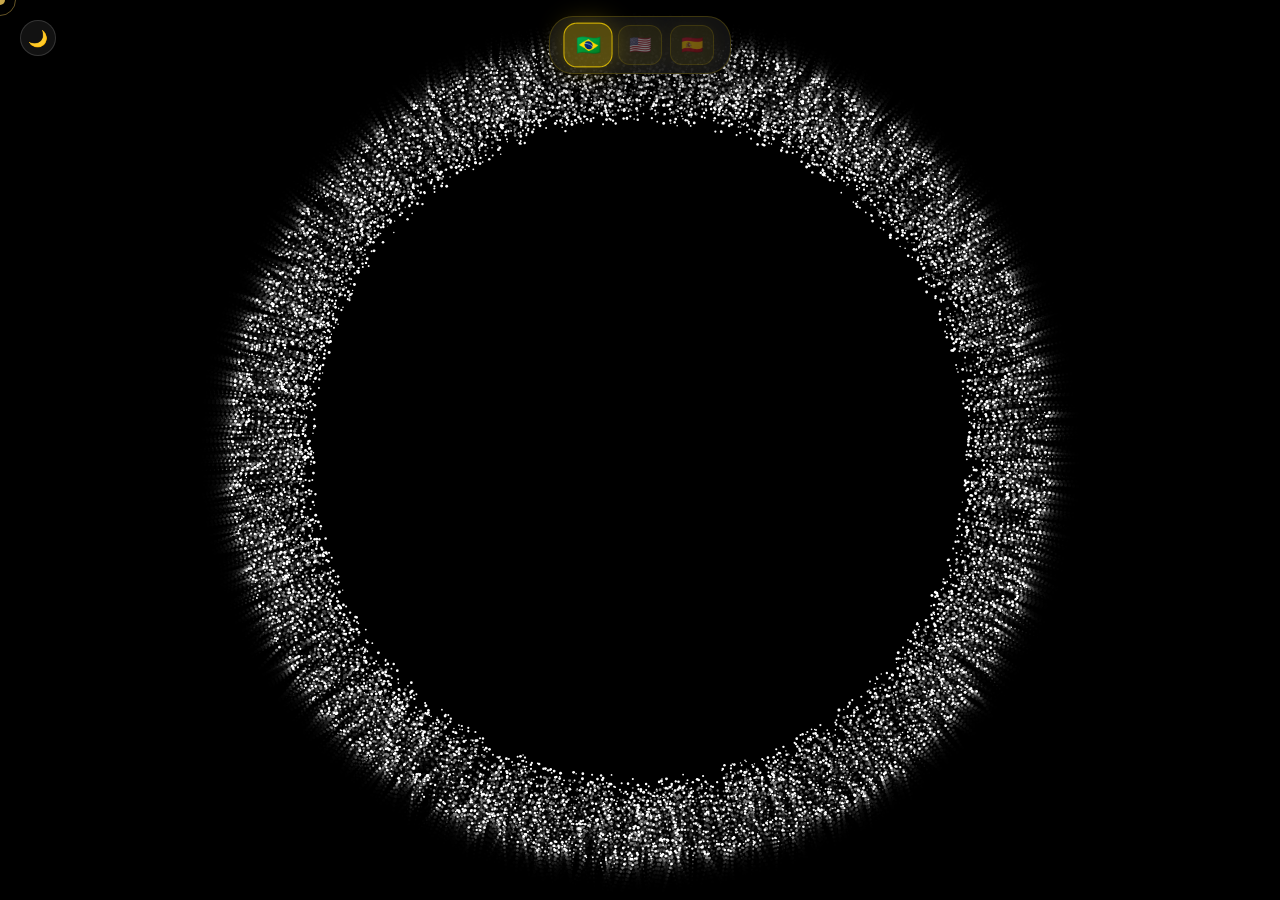
==== commit 107aa91c: "Restart home intro when language changes" ====
--- a/index.html
+++ b/index.html
@@ -358,7 +358,7 @@
   document.querySelectorAll('[data-' + lang + ']').forEach(el => {
     el.textContent = el.getAttribute('data-' + lang)
   })
-  if (pRunning && current === 'home') showWord()
+  if (current === 'home' && (pRunning || sessionStorage.getItem('voltouHome'))) restartIntro()
 }
 
 // ── HOME GIF ──────────────────────────────────────────────────────────────
@@ -393,6 +393,7 @@
 ]
 
 let pW, pH, particles=[], wIdx=0, pFrame=0, pRunning=false
+let introFrame=null, introExitTimer=null, introFadeTimer=null
 
 class P {
   constructor(){
@@ -487,8 +488,29 @@
   for(let i=pi;i<particles.length;i++)particles[i].kill()
 }
 
+function restartIntro(){
+  if (introFrame !== null) cancelAnimationFrame(introFrame)
+  clearTimeout(introExitTimer)
+  clearTimeout(introFadeTimer)
+  introFrame = null
+  current = 'home'
+  pFrame = 0
+  wIdx = 0
+  networkShown = false
+  pRunning = true
+  pCanvas.style.display = 'block'
+  pCanvas.style.transition = 'none'
+  pCanvas.style.opacity = '1'
+  dock.style.transition = 'opacity 0.8s ease, transform 0.8s ease'
+  dock.style.opacity = '0'
+  dock.style.transform = 'translateX(-50%) translateY(20px)'
+  pResize()
+  pAnimate()
+}
+
 function pAnimate(){
-  if(current!=='home'){pFrame++;requestAnimationFrame(pAnimate);return}
+  introFrame = null
+  if(current!=='home'){pFrame++;introFrame=requestAnimationFrame(pAnimate);return}
   pCtx.fillStyle='rgba(0,0,0,0.5)'; pCtx.fillRect(0,0,pW,pH)
   for(let i=particles.length-1;i>=0;i--){
     const p=particles[i]; p.update(); p.draw()
@@ -497,9 +519,9 @@
   pFrame++
   if(pFrame===180 && !networkShown){
     networkShown = true
-    setTimeout(()=>{
+    introExitTimer=setTimeout(()=>{
       particles.forEach(p=>p.kill())
-      setTimeout(()=>{
+      introFadeTimer=setTimeout(()=>{
         pCanvas.style.transition='opacity 0.8s'
         pCanvas.style.opacity='0'
         showNetworkBg()
@@ -508,9 +530,9 @@
       }, 800)
     }, 400)
   }
-  if(pFrame>180 && networkShown){requestAnimationFrame(pAnimate);return}
+  if(pFrame>180 && networkShown)return
   if(pFrame%180===0 && !networkShown){wIdx=(wIdx+1)%5;showWord()}
-  requestAnimationFrame(pAnimate)
+  introFrame=requestAnimationFrame(pAnimate)
 }
 
 // ── WAVE BACKGROUND (simplex noise) ──────────────────────────────────────
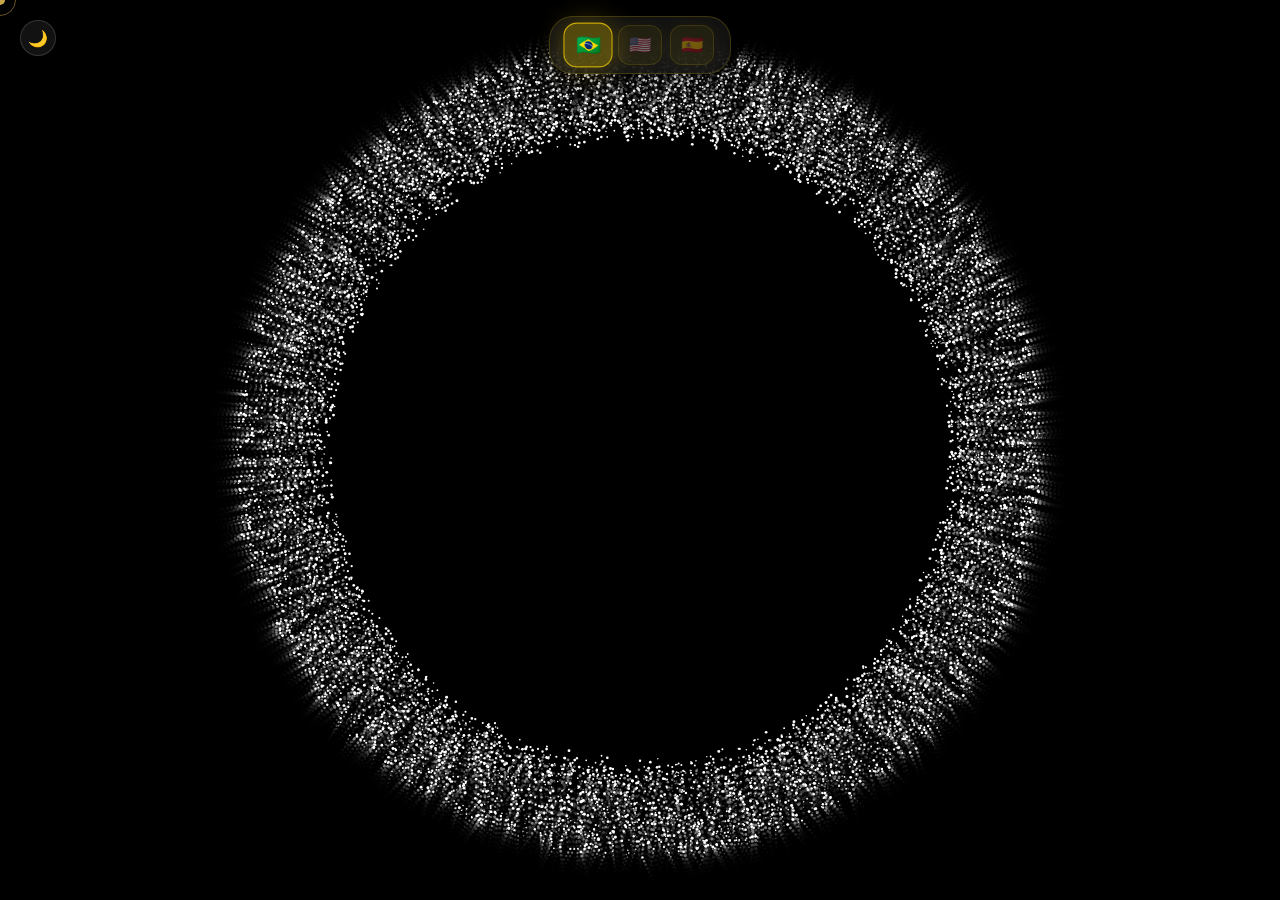
==== commit 2c0fe181: "Hide return GIF before replaying home intro" ====
--- a/index.html
+++ b/index.html
@@ -489,6 +489,7 @@
 }
 
 function restartIntro(){
+  hideHomeGif()
   if (introFrame !== null) cancelAnimationFrame(introFrame)
   clearTimeout(introExitTimer)
   clearTimeout(introFadeTimer)
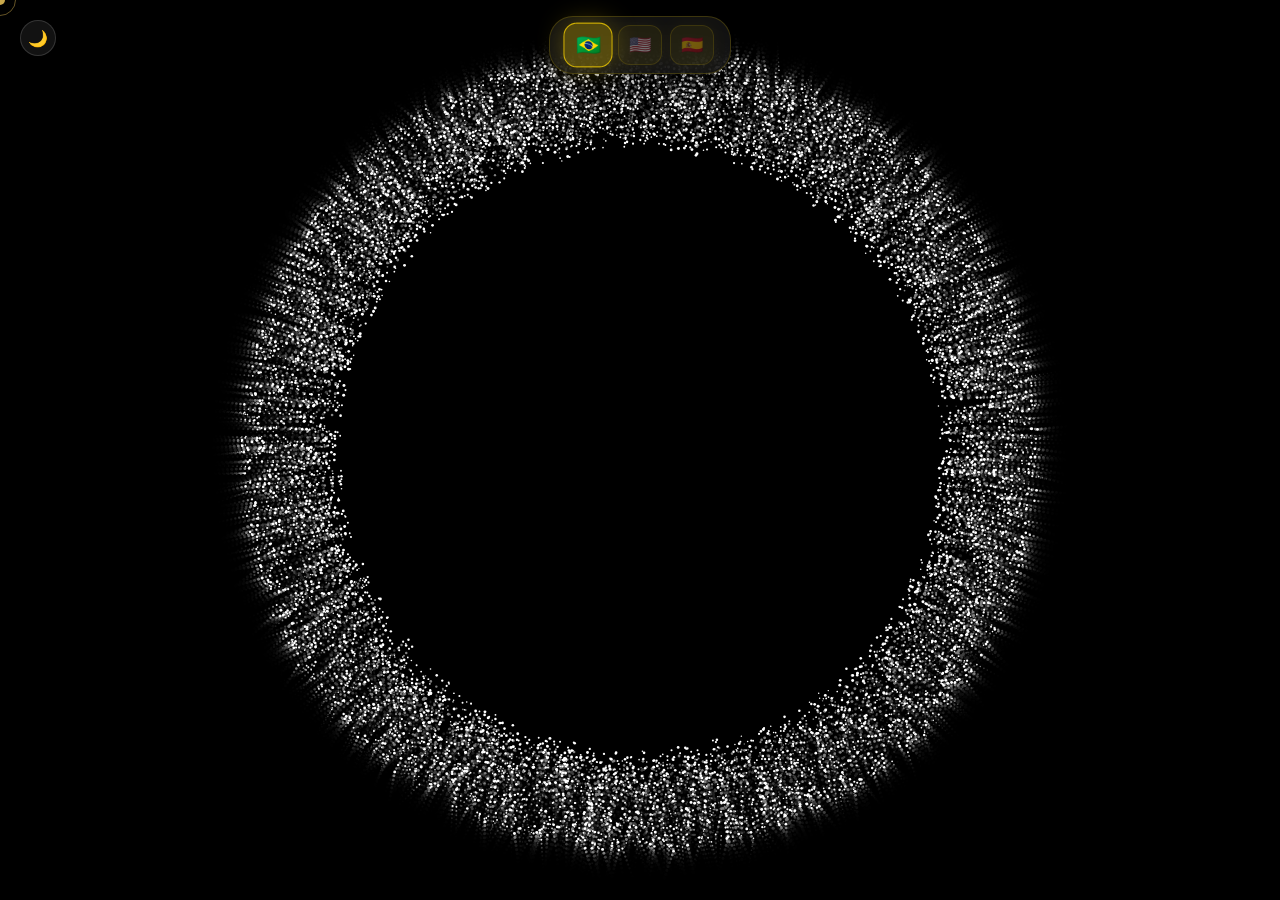
==== commit 6ea08745: "Fix language switch during home intro" ====
--- a/index.html
+++ b/index.html
@@ -358,7 +358,7 @@
   document.querySelectorAll('[data-' + lang + ']').forEach(el => {
     el.textContent = el.getAttribute('data-' + lang)
   })
-  if (current === 'home' && (pRunning || sessionStorage.getItem('voltouHome'))) restartIntro()
+  if (current === 'home') restartIntro()
 }
 
 // ── HOME GIF ──────────────────────────────────────────────────────────────
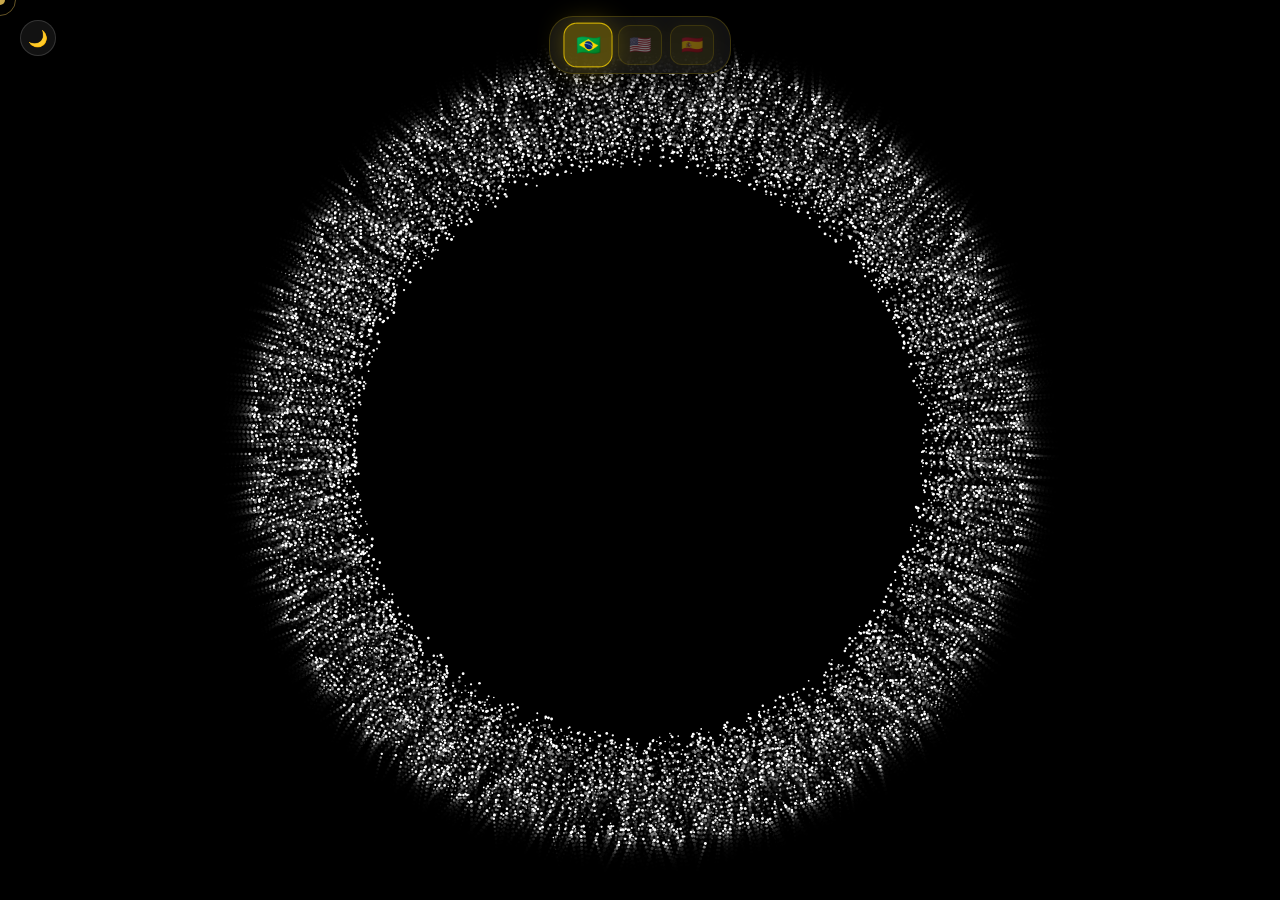
==== commit 8e1dc160: "Keep language changes within welcome intro" ====
--- a/index.html
+++ b/index.html
@@ -358,7 +358,7 @@
   document.querySelectorAll('[data-' + lang + ']').forEach(el => {
     el.textContent = el.getAttribute('data-' + lang)
   })
-  if (current === 'home') restartIntro()
+  if (current === 'home' && pRunning && !networkShown) showWord()
 }
 
 // ── HOME GIF ──────────────────────────────────────────────────────────────
